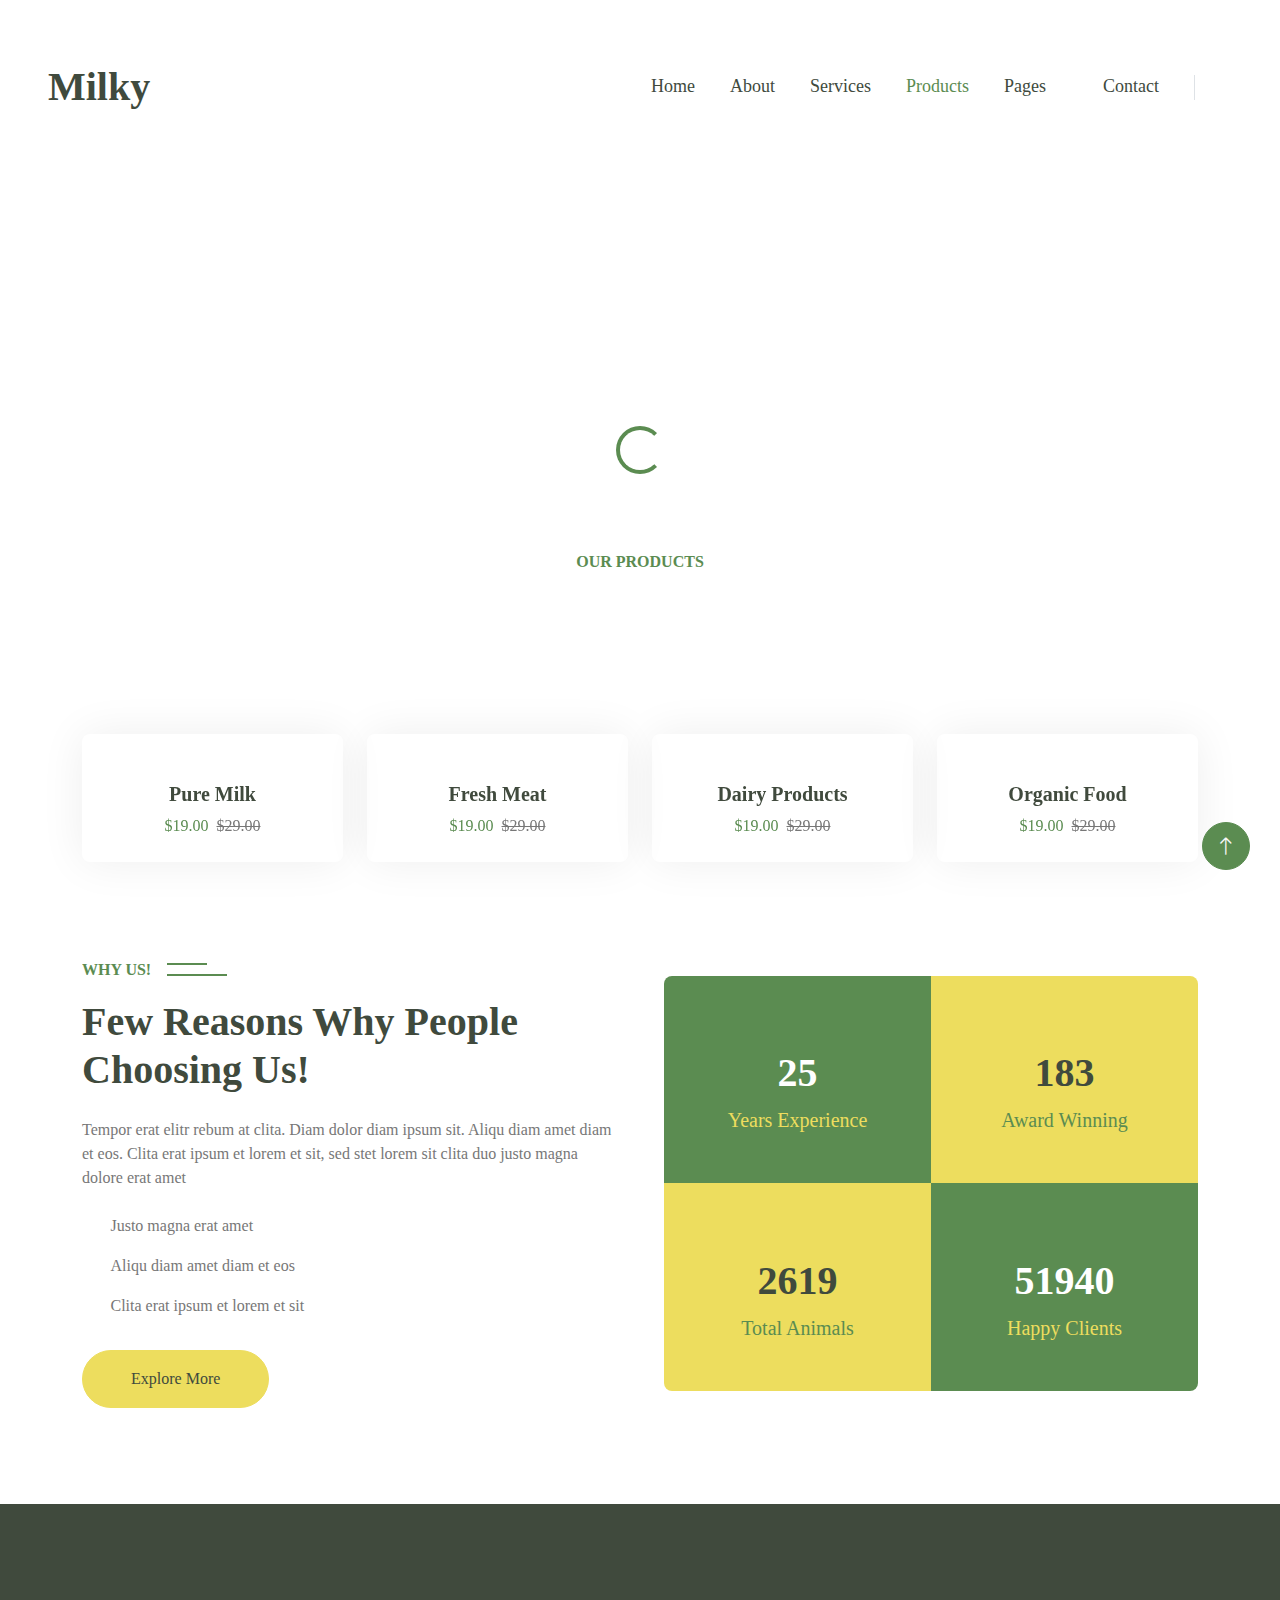
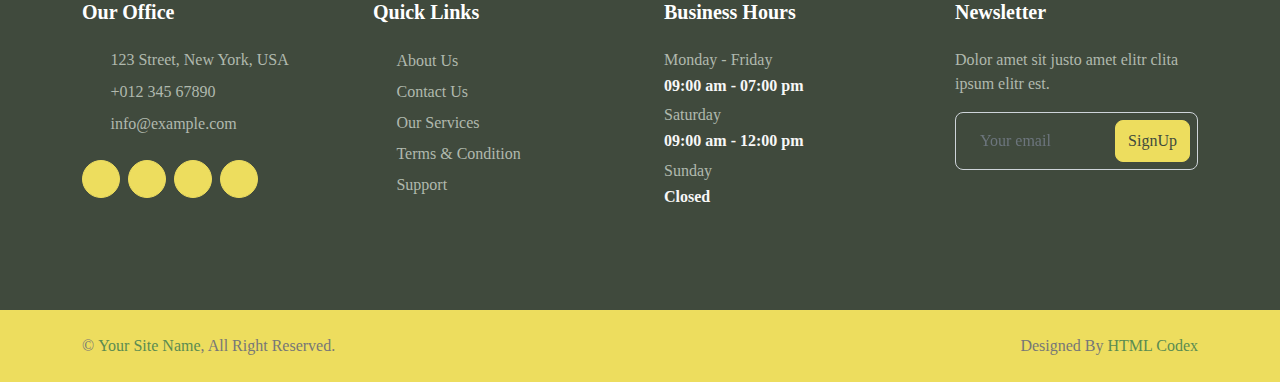
==== product.html @ b9159f1f "add any thing" ====
<!DOCTYPE html>
<html lang="en">

    <head>
        <meta charset="utf-8">
        <title>Milky - Dairy Website Template</title>
        <meta content="width=device-width, initial-scale=1.0" name="viewport">
        <meta content name="keywords">
        <meta content name="description">

        <!-- Favicon -->
        <link href="img/favicon.ico" rel="icon">

        <!-- Google Web Fonts -->
        <link rel="preconnect" href="https://fonts.googleapis.com">
        <link rel="preconnect" href="https://fonts.gstatic.com" crossorigin>
        <link
            href="https://fonts.googleapis.com/css2?family=Libre+Baskerville:wght@700&family=Open+Sans:wght@400;500;600&display=swap"
            rel="stylesheet">

        <!-- Icon Font Stylesheet -->
        <link
            href="https://cdnjs.cloudflare.com/ajax/libs/font-awesome/5.10.0/css/all.min.css"
            rel="stylesheet">
        <link
            href="https://cdn.jsdelivr.net/npm/bootstrap-icons@1.4.1/font/bootstrap-icons.css"
            rel="stylesheet">

        <!-- Libraries Stylesheet -->
        <link href="lib/animate/animate.min.css" rel="stylesheet">
        <link href="lib/owlcarousel/assets/owl.carousel.min.css"
            rel="stylesheet">
        <link href="lib/lightbox/css/lightbox.min.css" rel="stylesheet">

        <!-- Customized Bootstrap Stylesheet -->
        <link href="css/bootstrap.min.css" rel="stylesheet">

        <!-- Template Stylesheet -->
        <link href="css/style.css" rel="stylesheet">
    </head>

    <body>
        <!-- Spinner Start -->
        <div id="spinner"
            class="show bg-white position-fixed translate-middle w-100 vh-100 top-50 start-50 d-flex align-items-center justify-content-center">
            <div class="spinner-border text-primary" role="status"
                style="width: 3rem; height: 3rem;"></div>
        </div>
        <!-- Spinner End -->

        <!-- Topbar Start -->
        <div class="container-fluid bg-dark px-0">
            <div class="row g-0 d-none d-lg-flex">
                <div class="col-lg-6 ps-5 text-start">
                    <div
                        class="h-100 d-inline-flex align-items-center text-light">
                        <span>Follow Us:</span>
                        <a class="btn btn-link text-light" href><i
                                class="fab fa-facebook-f"></i></a>
                        <a class="btn btn-link text-light" href><i
                                class="fab fa-twitter"></i></a>
                        <a class="btn btn-link text-light" href><i
                                class="fab fa-linkedin-in"></i></a>
                        <a class="btn btn-link text-light" href><i
                                class="fab fa-instagram"></i></a>
                    </div>
                </div>
                <div class="col-lg-6 text-end">
                    <div
                        class="h-100 bg-secondary d-inline-flex align-items-center text-dark py-2 px-4">
                        <span class="me-2 fw-semi-bold"><i
                                class="fa fa-phone-alt me-2"></i>Call Us:</span>
                        <span>+012 345 6789</span>
                    </div>
                </div>
            </div>
        </div>
        <!-- Topbar End -->

        <!-- Navbar Start -->
        <nav
            class="navbar navbar-expand-lg bg-white navbar-light sticky-top px-4 px-lg-5">
            <a href="index.html" class="navbar-brand d-flex align-items-center">
                <h1 class="m-0">Milky</h1>
            </a>
            <button type="button" class="navbar-toggler me-0"
                data-bs-toggle="collapse" data-bs-target="#navbarCollapse">
                <span class="navbar-toggler-icon"></span>
            </button>
            <div class="collapse navbar-collapse" id="navbarCollapse">
                <div class="navbar-nav ms-auto p-4 p-lg-0">
                    <a href="index.html" class="nav-item nav-link">Home</a>
                    <a href="about.html" class="nav-item nav-link">About</a>
                    <a href="service.html"
                        class="nav-item nav-link">Services</a>
                    <a href="product.html"
                        class="nav-item nav-link active">Products</a>
                    <div class="nav-item dropdown">
                        <a href="#" class="nav-link dropdown-toggle"
                            data-bs-toggle="dropdown">Pages</a>
                        <div class="dropdown-menu bg-light m-0">
                            <a href="gallery.html"
                                class="dropdown-item">Gallery</a>
                            <a href="feature.html"
                                class="dropdown-item">Features</a>
                            <a href="team.html" class="dropdown-item">Our
                                Team</a>
                            <a href="testimonial.html"
                                class="dropdown-item">Testimonial</a>
                            <a href="404.html" class="dropdown-item">404
                                Page</a>
                        </div>
                    </div>
                    <a href="contact.html" class="nav-item nav-link">Contact</a>
                </div>
                <div class="border-start ps-4 d-none d-lg-block">
                    <button type="button" class="btn btn-sm p-0"><i
                            class="fa fa-search"></i></button>
                </div>
            </div>
        </nav>
        <!-- Navbar End -->

        <!-- Page Header Start -->
        <div class="container-fluid page-header py-5 mb-5 wow fadeIn"
            data-wow-delay="0.1s">
            <div class="container text-center py-5">
                <h1
                    class="display-3 text-white mb-4 animated slideInDown">Products</h1>
                <nav aria-label="breadcrumb animated slideInDown">
                    <ol class="breadcrumb justify-content-center mb-0">
                        <li class="breadcrumb-item"><a href="#">Home</a></li>
                        <li class="breadcrumb-item"><a href="#">Pages</a></li>
                        <li class="breadcrumb-item active"
                            aria-current="page">Products</li>
                    </ol>
                </nav>
            </div>
        </div>
        <!-- Page Header End -->

        <!-- Product Start -->
        <div class="container-xxl py-5">
            <div class="container">
                <div class="text-center mx-auto wow fadeInUp"
                    data-wow-delay="0.1s" style="max-width: 500px;">
                    <p
                        class="section-title bg-white text-center text-primary px-3">Our
                        Products</p>
                    <h1 class="mb-5">Our Dairy Products For Healthy Living</h1>
                </div>
                <div class="row gx-4">
                    <div class="col-md-6 col-lg-4 col-xl-3 wow fadeInUp"
                        data-wow-delay="0.1s">
                        <div class="product-item">
                            <div class="position-relative">
                                <img class="img-fluid" src="img/product-1.jpg"
                                    alt>
                                <div class="product-overlay">
                                    <a
                                        class="btn btn-square btn-secondary rounded-circle m-1"
                                        href><i class="bi bi-link"></i></a>
                                    <a
                                        class="btn btn-square btn-secondary rounded-circle m-1"
                                        href><i class="bi bi-cart"></i></a>
                                </div>
                            </div>
                            <div class="text-center p-4">
                                <a class="d-block h5" href>Pure Milk</a>
                                <span class="text-primary me-1">$19.00</span>
                                <span
                                    class="text-decoration-line-through">$29.00</span>
                            </div>
                        </div>
                    </div>
                    <div class="col-md-6 col-lg-4 col-xl-3 wow fadeInUp"
                        data-wow-delay="0.3s">
                        <div class="product-item">
                            <div class="position-relative">
                                <img class="img-fluid" src="img/product-2.jpg"
                                    alt>
                                <div class="product-overlay">
                                    <a
                                        class="btn btn-square btn-secondary rounded-circle m-1"
                                        href><i class="bi bi-link"></i></a>
                                    <a
                                        class="btn btn-square btn-secondary rounded-circle m-1"
                                        href><i class="bi bi-cart"></i></a>
                                </div>
                            </div>
                            <div class="text-center p-4">
                                <a class="d-block h5" href>Fresh Meat</a>
                                <span class="text-primary me-1">$19.00</span>
                                <span
                                    class="text-decoration-line-through">$29.00</span>
                            </div>
                        </div>
                    </div>
                    <div class="col-md-6 col-lg-4 col-xl-3 wow fadeInUp"
                        data-wow-delay="0.5s">
                        <div class="product-item">
                            <div class="position-relative">
                                <img class="img-fluid" src="img/product-3.jpg"
                                    alt>
                                <div class="product-overlay">
                                    <a
                                        class="btn btn-square btn-secondary rounded-circle m-1"
                                        href><i class="bi bi-link"></i></a>
                                    <a
                                        class="btn btn-square btn-secondary rounded-circle m-1"
                                        href><i class="bi bi-cart"></i></a>
                                </div>
                            </div>
                            <div class="text-center p-4">
                                <a class="d-block h5" href>Dairy Products</a>
                                <span class="text-primary me-1">$19.00</span>
                                <span
                                    class="text-decoration-line-through">$29.00</span>
                            </div>
                        </div>
                    </div>
                    <div class="col-md-6 col-lg-4 col-xl-3 wow fadeInUp"
                        data-wow-delay="0.7s">
                        <div class="product-item">
                            <div class="position-relative">
                                <img class="img-fluid" src="img/product-4.jpg"
                                    alt>
                                <div class="product-overlay">
                                    <a
                                        class="btn btn-square btn-secondary rounded-circle m-1"
                                        href><i class="bi bi-link"></i></a>
                                    <a
                                        class="btn btn-square btn-secondary rounded-circle m-1"
                                        href><i class="bi bi-cart"></i></a>
                                </div>
                            </div>
                            <div class="text-center p-4">
                                <a class="d-block h5" href>Organic Food</a>
                                <span class="text-primary me-1">$19.00</span>
                                <span
                                    class="text-decoration-line-through">$29.00</span>
                            </div>
                        </div>
                    </div>
                </div>
            </div>
        </div>
        <!-- Product End -->

        <!-- Features Start -->
        <div class="container-xxl py-5">
            <div class="container">
                <div class="row g-5 align-items-center">
                    <div class="col-lg-6 wow fadeInUp" data-wow-delay="0.1s">
                        <p
                            class="section-title bg-white text-start text-primary pe-3">Why
                            Us!</p>
                        <h1 class="mb-4">Few Reasons Why People Choosing
                            Us!</h1>
                        <p class="mb-4">Tempor erat elitr rebum at clita. Diam
                            dolor diam ipsum sit. Aliqu diam amet diam et eos.
                            Clita erat ipsum et lorem et sit, sed stet lorem sit
                            clita duo justo magna dolore erat amet</p>
                        <p><i class="fa fa-check text-primary me-3"></i>Justo
                            magna erat amet</p>
                        <p><i class="fa fa-check text-primary me-3"></i>Aliqu
                            diam amet diam et eos</p>
                        <p><i class="fa fa-check text-primary me-3"></i>Clita
                            erat ipsum et lorem et sit</p>
                        <a class="btn btn-secondary rounded-pill py-3 px-5 mt-3"
                            href>Explore More</a>
                    </div>
                    <div class="col-lg-6">
                        <div class="rounded overflow-hidden">
                            <div class="row g-0">
                                <div class="col-sm-6 wow fadeIn"
                                    data-wow-delay="0.1s">
                                    <div
                                        class="text-center bg-primary py-5 px-4">
                                        <img class="img-fluid mb-4"
                                            src="img/experience.png" alt>
                                        <h1 class="display-6 text-white"
                                            data-toggle="counter-up">25</h1>
                                        <span
                                            class="fs-5 fw-semi-bold text-secondary">Years
                                            Experience</span>
                                    </div>
                                </div>
                                <div class="col-sm-6 wow fadeIn"
                                    data-wow-delay="0.3s">
                                    <div
                                        class="text-center bg-secondary py-5 px-4">
                                        <img class="img-fluid mb-4"
                                            src="img/award.png" alt>
                                        <h1 class="display-6"
                                            data-toggle="counter-up">183</h1>
                                        <span
                                            class="fs-5 fw-semi-bold text-primary">Award
                                            Winning</span>
                                    </div>
                                </div>
                                <div class="col-sm-6 wow fadeIn"
                                    data-wow-delay="0.5s">
                                    <div
                                        class="text-center bg-secondary py-5 px-4">
                                        <img class="img-fluid mb-4"
                                            src="img/animal.png" alt>
                                        <h1 class="display-6"
                                            data-toggle="counter-up">2619</h1>
                                        <span
                                            class="fs-5 fw-semi-bold text-primary">Total
                                            Animals</span>
                                    </div>
                                </div>
                                <div class="col-sm-6 wow fadeIn"
                                    data-wow-delay="0.7s">
                                    <div
                                        class="text-center bg-primary py-5 px-4">
                                        <img class="img-fluid mb-4"
                                            src="img/client.png" alt>
                                        <h1 class="display-6 text-white"
                                            data-toggle="counter-up">51940</h1>
                                        <span
                                            class="fs-5 fw-semi-bold text-secondary">Happy
                                            Clients</span>
                                    </div>
                                </div>
                            </div>
                        </div>
                    </div>
                </div>
            </div>
        </div>
        <!-- Features End -->

        <!-- Footer Start -->
        <div class="container-fluid bg-dark footer mt-5 py-5 wow fadeIn"
            data-wow-delay="0.1s">
            <div class="container py-5">
                <div class="row g-5">
                    <div class="col-lg-3 col-md-6">
                        <h5 class="text-white mb-4">Our Office</h5>
                        <p class="mb-2"><i
                                class="fa fa-map-marker-alt me-3"></i>123
                            Street, New York, USA</p>
                        <p class="mb-2"><i class="fa fa-phone-alt me-3"></i>+012
                            345 67890</p>
                        <p class="mb-2"><i
                                class="fa fa-envelope me-3"></i>info@example.com</p>
                        <div class="d-flex pt-3">
                            <a
                                class="btn btn-square btn-secondary rounded-circle me-2"
                                href><i class="fab fa-twitter"></i></a>
                            <a
                                class="btn btn-square btn-secondary rounded-circle me-2"
                                href><i class="fab fa-facebook-f"></i></a>
                            <a
                                class="btn btn-square btn-secondary rounded-circle me-2"
                                href><i class="fab fa-youtube"></i></a>
                            <a
                                class="btn btn-square btn-secondary rounded-circle me-2"
                                href><i class="fab fa-linkedin-in"></i></a>
                        </div>
                    </div>
                    <div class="col-lg-3 col-md-6">
                        <h5 class="text-white mb-4">Quick Links</h5>
                        <a class="btn btn-link" href>About Us</a>
                        <a class="btn btn-link" href>Contact Us</a>
                        <a class="btn btn-link" href>Our Services</a>
                        <a class="btn btn-link" href>Terms & Condition</a>
                        <a class="btn btn-link" href>Support</a>
                    </div>
                    <div class="col-lg-3 col-md-6">
                        <h5 class="text-white mb-4">Business Hours</h5>
                        <p class="mb-1">Monday - Friday</p>
                        <h6 class="text-light">09:00 am - 07:00 pm</h6>
                        <p class="mb-1">Saturday</p>
                        <h6 class="text-light">09:00 am - 12:00 pm</h6>
                        <p class="mb-1">Sunday</p>
                        <h6 class="text-light">Closed</h6>
                    </div>
                    <div class="col-lg-3 col-md-6">
                        <h5 class="text-white mb-4">Newsletter</h5>
                        <p>Dolor amet sit justo amet elitr clita ipsum elitr
                            est.</p>
                        <div class="position-relative w-100">
                            <input
                                class="form-control bg-transparent w-100 py-3 ps-4 pe-5"
                                type="text" placeholder="Your email">
                            <button type="button"
                                class="btn btn-secondary py-2 position-absolute top-0 end-0 mt-2 me-2">SignUp</button>
                        </div>
                    </div>
                </div>
            </div>
        </div>
        <!-- Footer End -->

        <!-- Copyright Start -->
        <div class="container-fluid bg-secondary text-body copyright py-4">
            <div class="container">
                <div class="row">
                    <div
                        class="col-md-6 text-center text-md-start mb-3 mb-md-0">
                        &copy; <a class="fw-semi-bold" href="#">Your Site
                            Name</a>, All Right Reserved.
                    </div>
                    <div class="col-md-6 text-center text-md-end">
                        <!--/*** This template is free as long as you keep the footer author’s credit link/attribution link/backlink. If you'd like to use the template without the footer author’s credit link/attribution link/backlink, you can purchase the Credit Removal License from "https://htmlcodex.com/credit-removal". Thank you for your support. ***/-->
                        Designed By <a class="fw-semi-bold"
                            href="https://htmlcodex.com">HTML Codex</a>
                    </div>
                </div>
            </div>
        </div>
        <!-- Copyright End -->

        <!-- Back to Top -->
        <a href="#"
            class="btn btn-lg btn-primary btn-lg-square rounded-circle back-to-top"><i
                class="bi bi-arrow-up"></i></a>

        <!-- JavaScript Libraries -->
        <script src="https://code.jquery.com/jquery-3.4.1.min.js"></script>
        <script
            src="https://cdn.jsdelivr.net/npm/bootstrap@5.0.0/dist/js/bootstrap.bundle.min.js"></script>
        <script src="lib/wow/wow.min.js"></script>
        <script src="lib/easing/easing.min.js"></script>
        <script src="lib/waypoints/waypoints.min.js"></script>
        <script src="lib/owlcarousel/owl.carousel.min.js"></script>
        <script src="lib/counterup/counterup.min.js"></script>
        <script src="lib/parallax/parallax.min.js"></script>
        <script src="lib/lightbox/js/lightbox.min.js"></script>

        <!-- Template Javascript -->
        <script src="js/main.js"></script>
    </body>

</html>
---- css/style.css ----
/********** Template CSS **********/
* {
  margin: 0%;
  padding: 0%;
  box-sizing: border-box;
  font-family: glory !important;
}
html,
body {
  height: 100%;
  width: 100%;
}

:root {
  --primary: #5b8c51;
  --secondary: #eddd5e;
  --light: #f7f7f7;
  --dark: #404a3d;
}

.back-to-top {
  position: fixed;
  display: none;
  right: 30px;
  bottom: 30px;
  z-index: 99;
}

.fw-bold {
  font-weight: 700 !important;
}

.fw-medium {
  font-weight: 600 !important;
}

.fw-semi-bold {
  font-weight: 500 !important;
}

/*** Spinner ***/

/*** Button ***/
.btn {
  transition: 0.5s;
  font-weight: 500;
}

.btn-primary,
.btn-outline-primary:hover {
  color: var(--light);
}

.btn-secondary,
.btn-outline-secondary:hover {
  color: var(--dark);
}

.btn-square {
  width: 38px;
  height: 38px;
}

.btn-sm-square {
  width: 32px;
  height: 32px;
}

.btn-lg-square {
  width: 48px;
  height: 48px;
}

.btn-square,
.btn-sm-square,
.btn-lg-square {
  padding: 0;
  display: flex;
  align-items: center;
  justify-content: center;
  font-weight: normal;
}

/*** Navbar ***/
.navbar{
  background: #ffffff;
}
.sticky-top {
  top: -100px;
  transition: 0.5s;
  background: #ffffff;
}

.navbar .navbar-nav .nav-link {
  margin-right: 35px;
  padding: 25px 0;
  color: var(--dark);
  font-size: 18px;
  font-weight: 500;
  outline: none;
}

.navbar .navbar-nav .nav-link:hover,
.navbar .navbar-nav .nav-link.active {
  color: var(--primary);
}

.navbar .dropdown-toggle::after {
  border: none;
  content: "\f107";
  font-weight: 900;
  vertical-align: middle;
  margin-left: 8px;
}

@media (max-width: 600px) {
  .navbar .navbar-nav .nav-link {
    margin-right: 0;
    padding: 10px 0;
    background: #000;
  }

  .navbar .navbar-nav {
    border-top: 1px solid #eeeeee;
  }
}

@media (min-width: 992px) {
  .navbar .nav-item .dropdown-menu {
    display: block;
    border: none;
    margin-top: 0;
    top: 150%;
    opacity: 0;
    visibility: hidden;
    transition: 0.5s;
  }

  .navbar .nav-item:hover .dropdown-menu {
    top: 100%;
    visibility: visible;
    transition: 0.5s;
    opacity: 1;
  }
}

/*** Header ***/
.carousel-caption {
  top: 0;
  left: 0;
  right: 0;
  bottom: 0;
  display: flex;
  align-items: center;
  background: rgba(0, 0, 0, 0.1);
  z-index: 1;
}

.carousel-control-prev,
.carousel-control-next {
  width: 15%;
}



@media (max-width: 768px) {
  #header-carousel .carousel-item {
    position: relative;
    min-height: 450px;
  }

  #header-carousel .carousel-item img {
    position: absolute;
    width: 100%;
    height: 100%;
    object-fit: cover;
  }
}

.page-header {
  background: url(../img/banner.webp) center center no-repeat;
  background-size: cover;
}

.page-header .breadcrumb-item + .breadcrumb-item::before {
  color: var(--light);
}

.page-header .breadcrumb-item,
.page-header .breadcrumb-item a {
  font-size: 18px;
  color: var(--light);
}

/*** Section Title ***/
.section-title {
  position: relative;
  display: inline-block;
  text-transform: uppercase;
  font-weight: 600;
}

.section-title::before {
  position: absolute;
  content: "";
  width: calc(100% + 80px);
  height: 2px;
  top: 5px;
  left: -40px;
  background: var(--primary);
  z-index: -1;
}

.section-title::after {
  position: absolute;
  content: "";
  width: calc(100% + 120px);
  height: 2px;
  bottom: 6px;
  left: -60px;
  background: var(--primary);
  z-index: -1;
}

.section-title.text-start::before {
  width: calc(100% + 40px);
  left: 0;
}

.section-title.text-start::after {
  width: calc(100% + 60px);
  left: 0;
}

/*** About ***/
.about-experience {
  position: absolute;
  width: 100%;
  height: 100%;
  right: -45px;
  bottom: -45px;
  display: flex;
  flex-direction: column;
  align-items: center;
  justify-content: center;
}

/*** Service ***/
.service-item {
  position: relative;
  border-radius: 8px;
  box-shadow: 0 0 45px rgba(0, 0, 0, 0.07);
}

.service-item .service-img {
  position: absolute;
  width: 100%;
  height: 100%;
  top: 0;
  left: 0;
  border-radius: 8px;
  overflow: hidden;
  z-index: -1;
}

.service-item .service-img img {
  position: absolute;
  width: 100%;
  height: 100%;
  left: 0;
  object-fit: cover;
  border-radius: 10px;
}

.service-item .service-img::before {
  position: absolute;
  content: "";
  width: 100%;
  height: 100%;
  top: 0;
  left: 0;
  background: rgba(0, 0, 0, 0.5);
  border-radius: 10px;
  z-index: 1;
}

.service-item .service-img::after {
  position: absolute;
  content: "";
  width: 100%;
  height: 100%;
  top: 0;
  left: 0;
  background: #ffffff;
  transition: 0.5s ease-out;
  z-index: 2;
}

.service-item:hover .service-img::after {
  width: 0;
  left: auto;
  right: 0;
}

.service-item .service-text .service-icon {
  width: 140px;
  height: 140px;
  padding: 15px;
  margin-top: -70px;
  margin-bottom: 40px;
  background: #ffffff;
  border-radius: 140px;
  overflow: hidden;
  box-shadow: 0 0 60px rgba(0, 0, 0, 0.1);
}

.service-item .service-text h5,
.service-item .service-text p {
  transition: 0.5s;
}

.service-item:hover .service-text h5,
.service-item:hover .service-text p {
  color: #ffffff;
}

.service-item .service-text .btn {
  color: var(--secondary);
  background: #ffffff;
  box-shadow: 0 0 45px rgba(0, 0, 0, 0.25);
}

.service-item .service-text .btn:hover {
  color: var(--dark);
  background: var(--secondary);
}

/*** Product ***/
.product-item {
  position: relative;
  border-radius: 8px;
  overflow: hidden;
  box-shadow: 0 0 45px rgba(0, 0, 0, 0.07);
}

.product-item .product-overlay {
  position: absolute;
  width: 100%;
  height: 100%;
  top: 0;
  left: 0;
  display: flex;
  align-items: center;
  justify-content: center;
  background: rgba(0, 0, 0, 0.5);
  opacity: 0;
  padding-top: 60px;
  transition: 0.5s;
}

.product-item:hover .product-overlay {
  opacity: 1;
  padding-top: 0;
}

/*** Team ***/
.team-item {
  position: relative;
  text-align: center;
  border-radius: 8px;
  box-shadow: 0 0 45px rgba(0, 0, 0, 0.07);
}

.team-item .btn {
  border-color: transparent;
  box-shadow: 0 0 45px rgba(0, 0, 0, 0.2);
}

/*** Testimonial ***/
.testimonial-img {
  position: relative;
  min-height: 400px;
}

.testimonial-img::after {
  position: absolute;
  content: "\f10d";
  font-weight: 900;
  font-size: 200px;
  color: #eeeeee;
  top: 50%;
  left: 50%;
  transform: translate(-50%, -50%);
  z-index: -1;
}

.testimonial-img img {
  position: absolute;
  width: 100px;
  height: 100px;
  border-radius: 100px;
}

.testimonial-img img:nth-child(1) {
  top: 0;
  left: 0;
}

.testimonial-img img:nth-child(2) {
  top: 60%;
  left: 20%;
}

.testimonial-img img:nth-child(3) {
  top: 20%;
  left: 60%;
}

.testimonial-img img:nth-child(4) {
  bottom: 0;
  right: 0;
}

.testimonial-img img .animated.pulse {
  animation-duration: 2s;
}

.testimonial-carousel .owl-item img {
  width: 100px;
  height: 100px;
  border-radius: 100px;
}

.testimonial-carousel .owl-nav {
  margin-top: 30px;
  display: flex;
}

.testimonial-carousel .owl-nav .owl-prev,
.testimonial-carousel .owl-nav .owl-next {
  margin-right: 15px;
  width: 45px;
  height: 45px;
  display: flex;
  align-items: center;
  justify-content: center;
  color: var(--secondary);
  border-radius: 45px;
  box-shadow: 0 0 45px rgba(0, 0, 0, 0.2);
  font-size: 22px;
  transition: 0.5s;
}

.testimonial-carousel .owl-nav .owl-prev:hover,
.testimonial-carousel .owl-nav .owl-next:hover {
  background: var(--secondary);
  color: var(--dark);
}

/*** Footer ***/
.footer {
  color: #b0b9ae;
}

.footer .btn.btn-link {
  display: block;
  margin-bottom: 5px;
  padding: 0;
  text-align: left;
  color: #b0b9ae;
  font-weight: normal;
  text-transform: capitalize;
  transition: 0.3s;
}

.footer .btn.btn-link::before {
  position: relative;
  content: "\f105";
  font-weight: 900;
  margin-right: 10px;
}

.footer .btn.btn-link:hover {
  color: var(--light);
  letter-spacing: 1px;
  box-shadow: none;
}
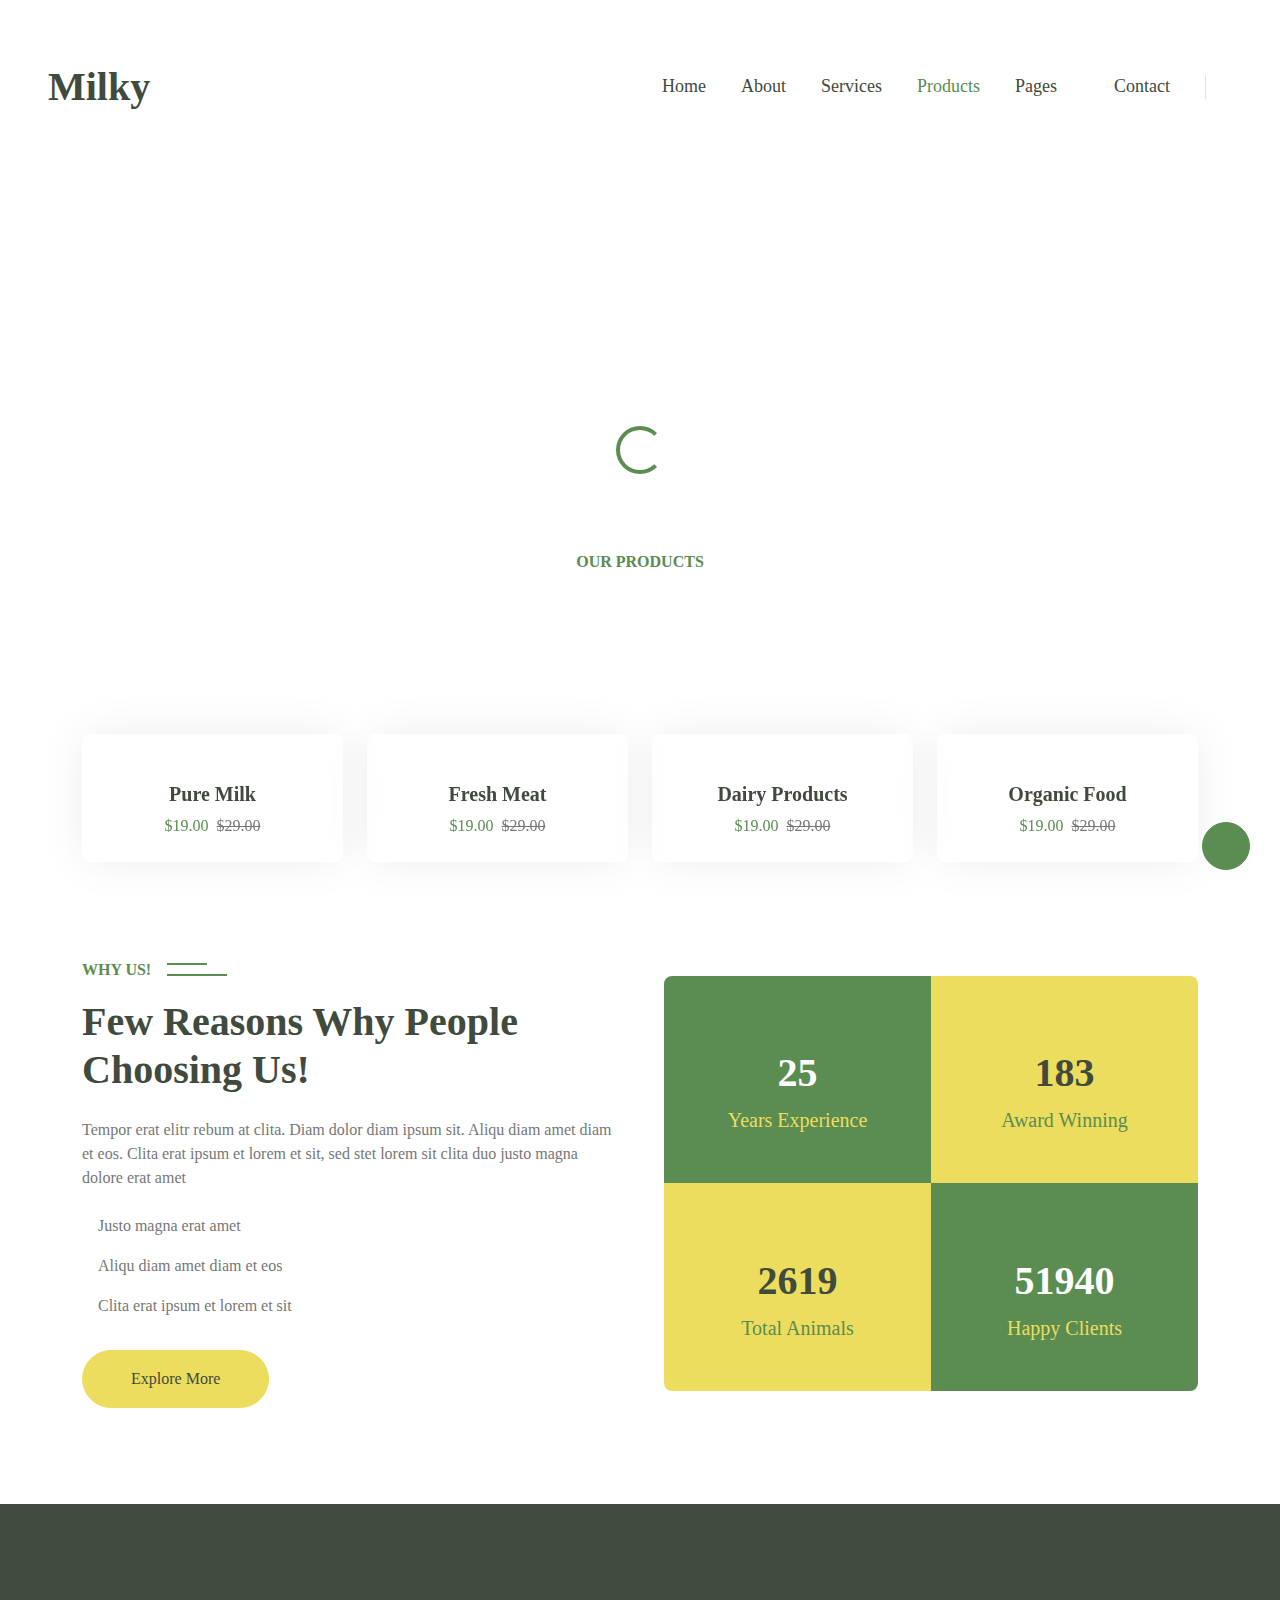
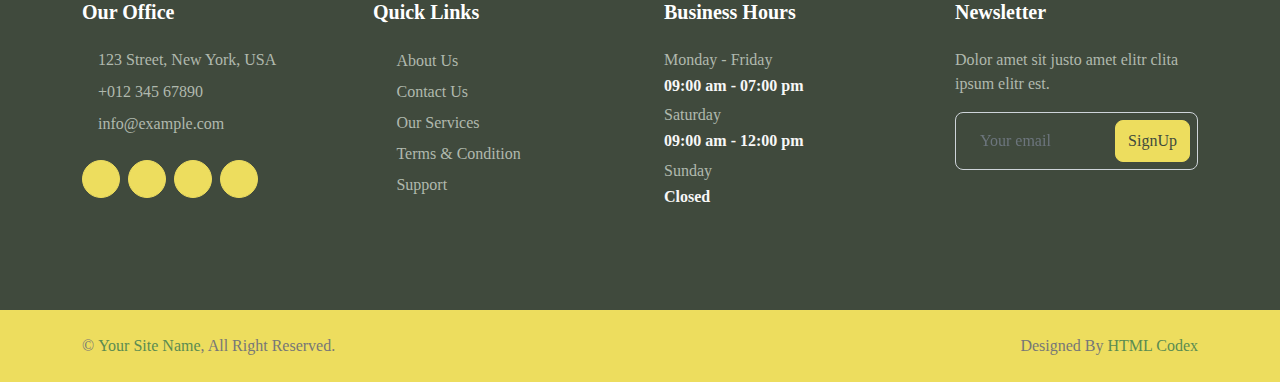
==== commit f6f01b41: "dsds" ====
--- a/product.html
+++ b/product.html
@@ -11,26 +11,7 @@
         <!-- Favicon -->
         <link href="img/favicon.ico" rel="icon">
 
-        <!-- Google Web Fonts -->
-        <link rel="preconnect" href="https://fonts.googleapis.com">
-        <link rel="preconnect" href="https://fonts.gstatic.com" crossorigin>
-        <link
-            href="https://fonts.googleapis.com/css2?family=Libre+Baskerville:wght@700&family=Open+Sans:wght@400;500;600&display=swap"
-            rel="stylesheet">
-
-        <!-- Icon Font Stylesheet -->
-        <link
-            href="https://cdnjs.cloudflare.com/ajax/libs/font-awesome/5.10.0/css/all.min.css"
-            rel="stylesheet">
-        <link
-            href="https://cdn.jsdelivr.net/npm/bootstrap-icons@1.4.1/font/bootstrap-icons.css"
-            rel="stylesheet">
-
-        <!-- Libraries Stylesheet -->
-        <link href="lib/animate/animate.min.css" rel="stylesheet">
-        <link href="lib/owlcarousel/assets/owl.carousel.min.css"
-            rel="stylesheet">
-        <link href="lib/lightbox/css/lightbox.min.css" rel="stylesheet">
+      
 
         <!-- Customized Bootstrap Stylesheet -->
         <link href="css/bootstrap.min.css" rel="stylesheet">
